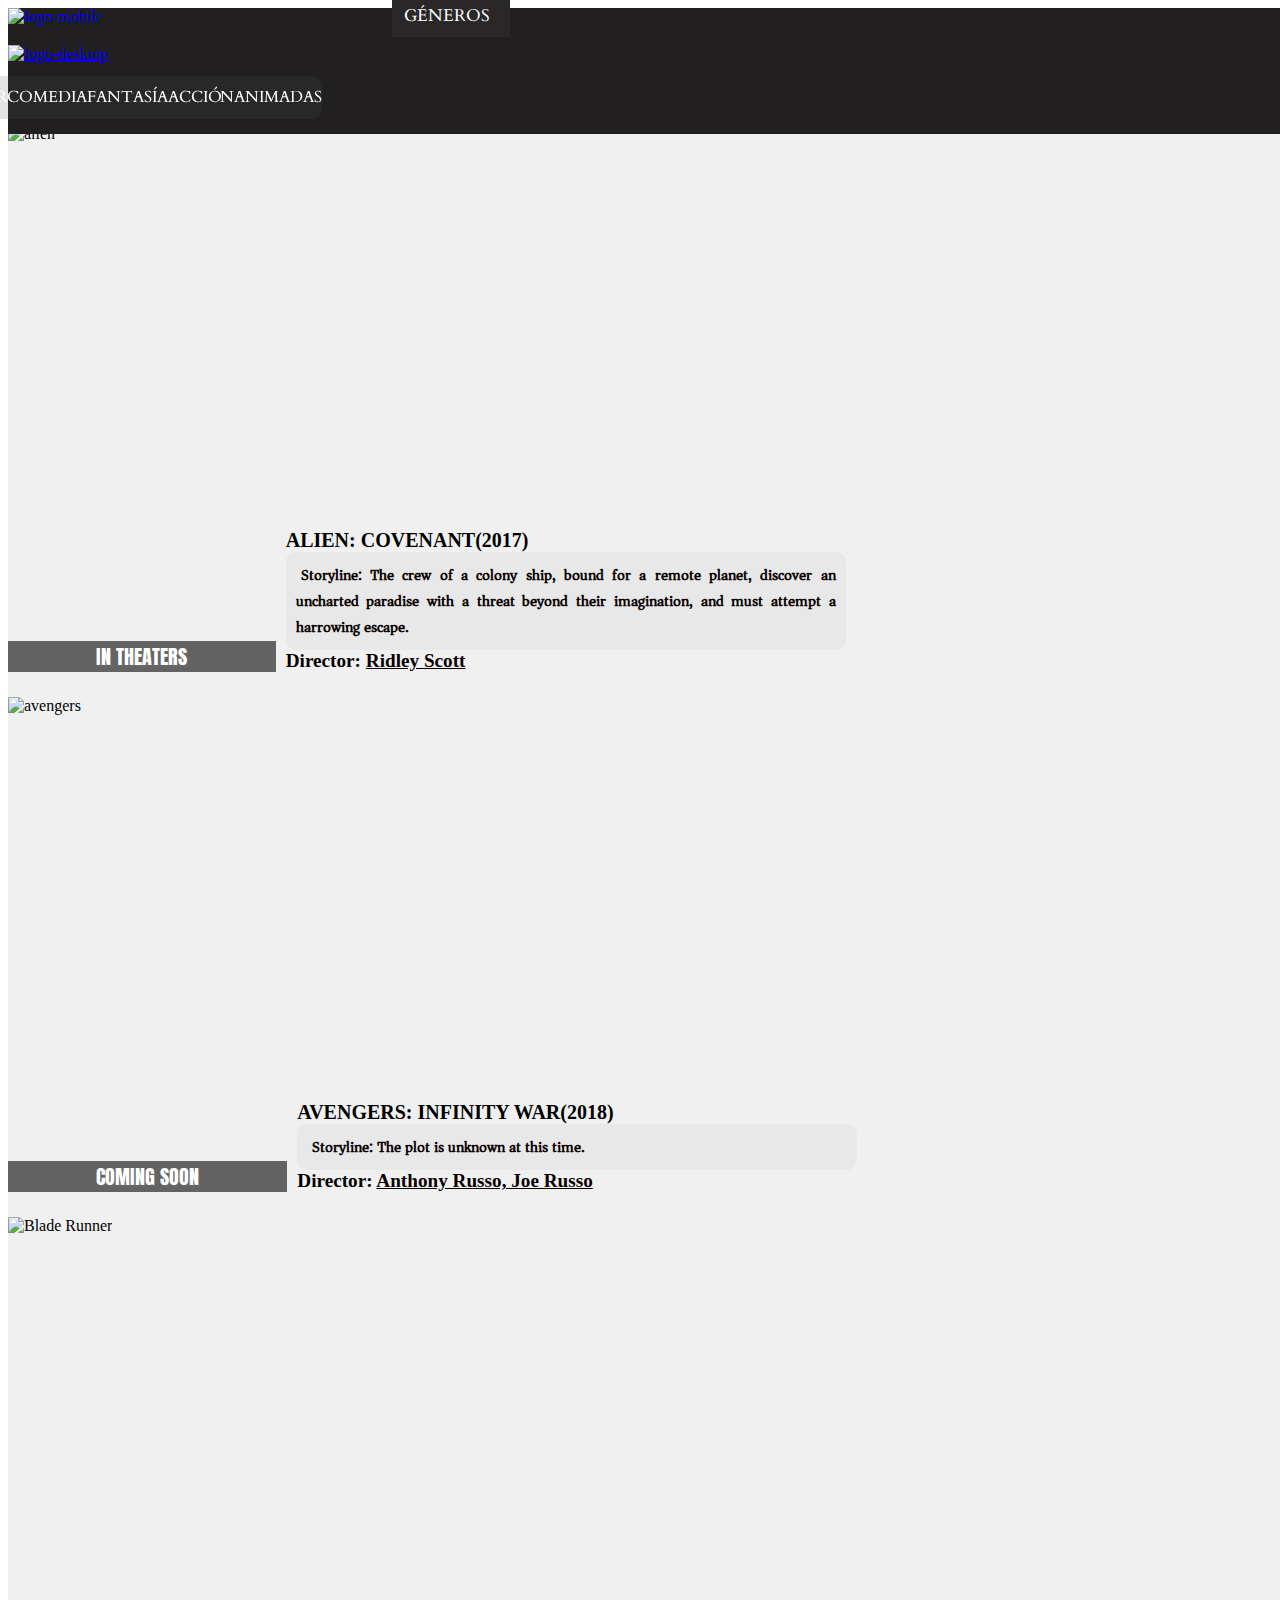
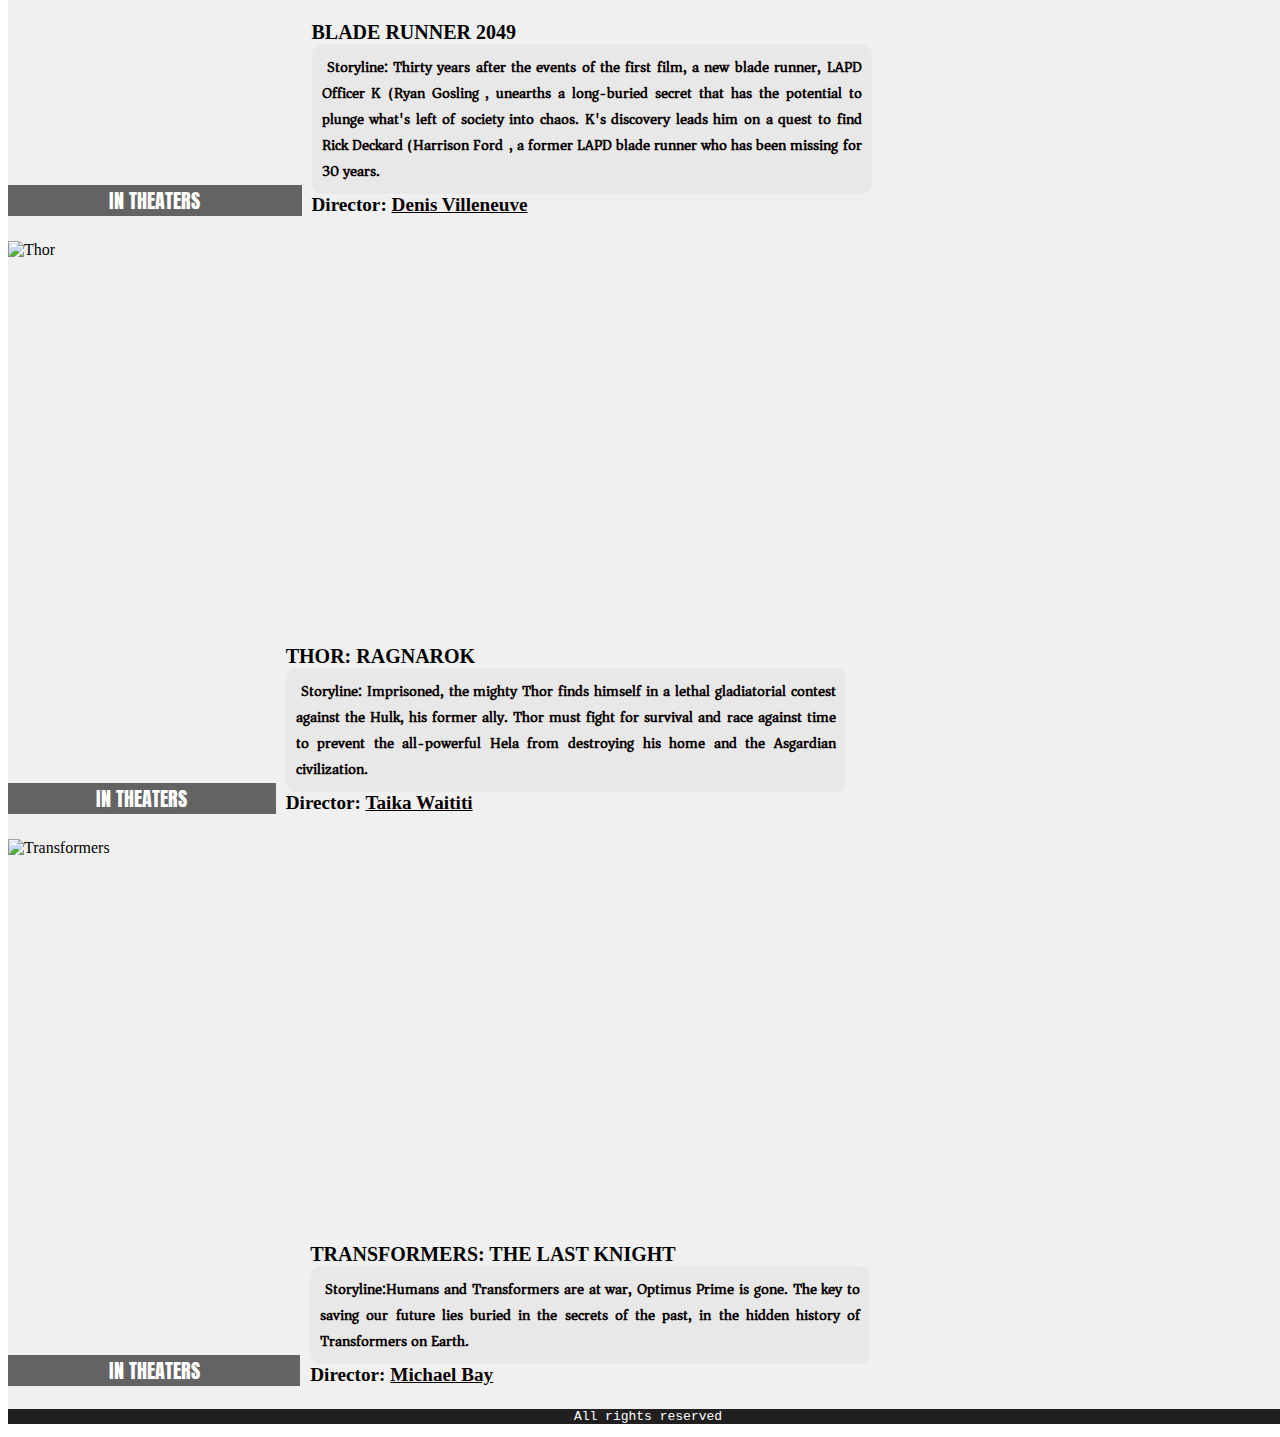
==== accion.html @ 855fe330 "Console error fixed" ====
<!DOCTYPE html>
<html lang="en">
<head>
	<meta charset="UTF-8">
	<title>Premiere finder</title>
	<link rel="shortcut icon" href="images/tele.png">
	<meta name="viewport" content="width=device-width, user-scalable=no, initial-scale=1.0, maximum-scale=1.0, minimum-scale=1.0">
	<link rel="stylesheet" href="styles/main.css">
	<link rel="stylesheet" href="styles/bootstrap.css">
	
	<link href="https://fonts.googleapis.com/css?family=Lato" rel="stylesheet">
	<link href="https://fonts.googleapis.com/css?family=Anton" rel="stylesheet">
	<link href="https://fonts.googleapis.com/css?family=Faster+One|IM+Fell+DW+Pica+SC" rel="stylesheet">
	<link href="https://fonts.googleapis.com/css?family=Asar" rel="stylesheet">
	<link href="https://fonts.googleapis.com/css?family=Montserrat+Subrayada" rel="stylesheet">
	<link href="https://fonts.googleapis.com/css?family=Cardo" rel="stylesheet">
</head>
		<body>
		
			<div class="mobile-header">
				<header class="main-header col-xs-12">
					
						<div class="hidden-lg">
							<a href="index.html"><img class="logo-mobile" src="images/logo-mobile2.jpg"  alt="logo-mobile"></a>
						</div>
						<div class="container-fluid header-desktop">
							<div class="hidden-xs hidden-sm hidden-md">
								<div class="col-md-3 col-lg-3">
									<a href="index.html"><img class="logo-desktop" src="images/logo-mobile2.jpg"  alt="logo-desktop"></a>
								</div>
								<nav>
									<div class="hidden-xs menu">
										<div class="desktop-nav">
												<ul>
													<li class="terror" >
														<a href="terror.html">Terror</a>
													</li>
													<li>
														<a href="comedia.html">Comedia</a>
													</li>
													<li>
														<a href="fantasia.html">Fantasía</a>
													</li>
													<li>
														<a href="accion.html">Acción</a>
													</li>
													<li class="animadas">
														<a  href="animadas.html">Animadas</a>
													</li>	
												</ul>
											</div>
										</div>
									</nav>	
								</div>
								
						</div>
					</header>
					<div class="visible-xs">
								<div class="row">
									<div class="col-xs-12 menu-mobile-desplegable">
										<ul class="nav">
											<li><a href="#">Géneros</a>
												<ul>
													<li><a href="terror.html">Terror</a></li>
													<li><a href="comedia.html">Comedia</a></li>
													<li><a href="fantasia.html">Fantasía</a></li>
													<li><a href="accion.html">Acción</a></li>
													<li><a href="animadas.html">Animadas</a></li>
												</ul>	
										
									</div>
								</div>
							</div>
	

				</div>
						<!-- <div class="search">
								<form action="" method="">
										<label for="cupon">Buscar estrenos:</label>
										<input class=""  type="text" name="estrenos" placeholder="Buscar estrenos"><input class="" type="button" value="asd"> 
								</form>
						</div> -->
				
			
			
	





				

							
					
					<div class="wrapper">
									<div class="product-category-wrapper">
											<div class="container">
												<div class="row">
													<div class="product item col-xs-12">
						<div class="row equal">
							<div class="col-xs-5 col-sm-12 picture">
								<div class="picture-wrapper col-lg-6">
									<img class="img-responsive" src="images/accion/alien.jpg" alt="alien">
											<div class="price">
												<span class="now">In theaters</span>
											</div>
								</div>
							</div>
								<div class="col-xs-7 col-sm-12 description">
									<div class="desc-wrapper">
										<div class="hidden-xs">
											<iframe class="" width="560" height="400" src="https://www.youtube.com/embed/svnAD0TApb8" frameborder="0" allowfullscreen></iframe>
										</div>
										<h2>
											<a href="#" class="name">Alien: Covenant(2017)</a>
											<div class="buzz">
												<p> Storyline:
												The crew of a colony ship, bound for a remote planet, discover an uncharted paradise with a threat beyond their imagination, and must attempt a harrowing escape.</p>
											</div>
										</h2>
										
										<div class="info">
												<h2 class=""> Director: <a href="https://es.wikipedia.org/wiki/Ridley_Scott" target="_blank" class="director">Ridley Scott</a></h2>
										</div>
									</div>
								</div>
						</div> <!-- aca termina la primer pelicula -->
									
													</div>
												</div>
											</div>
						</div>
						
						<div id="" class="product-category-wrapper">
											<div class="container">
												<div class="row">
													<div class="product item col-xs-12">
						<div class="row equal">
							<div class="col-xs-5 col-sm-12 picture">
								<div class="picture-wrapper">
									<img class="product1" src="images/accion/avengers.jpg" alt="avengers">
											<div class="price">
												<span class="now">Coming Soon</span>
												
											</div>
								</div>
							</div>
								<div class="col-xs-7 col-sm-12 description">
									<div class="desc-wrapper">
									<div class="hidden-xs">
										<iframe width="560" height="400" src="https://www.youtube.com/embed/3PyrgGTFp0E" frameborder="0" allowfullscreen></iframe>
									</div>
										<h2>
											<a href="#" class="name">Avengers: Infinity War(2018)</a>
											<div class="buzz">
												<p> Storyline: The plot is unknown at this time.</p>
											</div>
										</h2>
										<div class="info">
												
													<h2 class=""> Director: <a href="https://en.wikipedia.org/wiki/Anthony_Russo" target="_blank" class="director"> Anthony Russo, Joe Russo</a></h2>
											</div>
										</div>
									</div>
								</div>
						</div>
									
													</div>
												</div>
											</div>
						
						
						<div class="product-category-wrapper">
											<div class="container">
												<div class="row">
													<div class="product item col-xs-12">
						<div class="row equal">
							<div class="col-xs-5 col-sm-12 picture">
								<div class="picture-wrapper">
									<img class="product1" src="images/accion/blade.jpg" alt="Blade Runner">
											<div class="price">
												<span class="now">in theaters</span>
																
											</div>
								</div>
							</div>
								<div class="col-xs-7 col-sm-12 description">
									<div class="desc-wrapper">
									<div class="hidden-xs">
										<iframe width="560" height="400" src="https://www.youtube.com/embed/gCcx85zbxz4" frameborder="0" allowfullscreen></iframe>
									</div>
										<h2>
											<a href="#" class="name">Blade Runner 2049</a>
											<div class="buzz">
												<p> Storyline: Thirty years after the events of the first film, a new blade runner, LAPD Officer K (Ryan Gosling), unearths a long-buried secret that has the potential to plunge what's left of society into chaos. K's discovery leads him on a quest to find Rick Deckard (Harrison Ford), a former LAPD blade runner who has been missing for 30 years.</p>
											</div>
										</h2>
										<div class="info">
												
													<h2 class=""> Director: <a href="https://es.wikipedia.org/wiki/Denis_Villeneuve" target="_blank" class="director">Denis Villeneuve</a></h2>
											</div>
										</div>
								</div>
						</div>
									
													</div>
												</div>
											</div>
						</div>
											
						<div class="product-category-wrapper">
											<div class="container">
												<div class="row">
													<div class="product item col-xs-12">
						<div class="row equal">
							<div class="col-xs-5 col-sm-12 picture">
								<div class="picture-wrapper">
									<img class="product1" src="images/accion/thor.jpg" alt="Thor">
											<div class="price">
												<span class="now">in theaters</span>
												
											</div>
								</div>
							</div>
								<div class="col-xs-7 col-sm-12 description">
									<div class="desc-wrapper">
									<div class="hidden-xs">
										<iframe width="560" height="400" src="https://www.youtube.com/embed/v7MGUNV8MxU" frameborder="0" allowfullscreen></iframe>
									</div>
										<h2>
											<a href="#" class="name">Thor: Ragnarok</a>
											<div class="buzz">
												<p>Storyline: Imprisoned, the mighty Thor finds himself in a lethal gladiatorial contest against the Hulk, his former ally. Thor must fight for survival and race against time to prevent the all-powerful Hela from destroying his home and the Asgardian civilization.</p>
											</div>
										</h2>
										<div class="info">
												
													<h2 class=""> Director: <a href="https://es.wikipedia.org/wiki/Taika_Waititi" target="_blank" class="director">Taika Waititi</a></h2>
											</div>
										</div>
									</div>
								</div>
						</div>
									
													</div>
												</div>
											</div>
						
											
						<div class="product-category-wrapper">
											<div class="container">
												<div class="row">
													<div class="product item col-xs-12">
						<div class="row equal">
							<div class="col-xs-5 col-sm-12 picture">
								<div class="picture-wrapper">
									<img class="img-responsive" src="images/accion/transformers.jpg" alt="Transformers">
											<div class="price">
												<span class="now">in theaters</span>
												
											</div>
								</div>
							</div>
								<div class="col-xs-7 col-sm-12 description">
									<div class="desc-wrapper">
									<div class="hidden-xs">
										<iframe width="560" height="400" src="https://www.youtube.com/embed/6Vtf0MszgP8" frameborder="0" allowfullscreen></iframe>
									</div>
										<h2>
											<a href="#" class="name">Transformers: The last knight</a>
											<div class="buzz">
												<p>Storyline:Humans and Transformers are at war, Optimus Prime is gone. The key to saving our future lies buried in the secrets of the past, in the hidden history of Transformers on Earth.</p>
											</div>
										</h2>
										<div class="info">
												
													<h2 class=""> Director: <a href="https://es.wikipedia.org/wiki/Michael_Bay" target="_blank" class="director">Michael Bay</a></h2>
											</div>
										</div>
								</div>
						</div>
									
													</div>
												</div>
											</div>
						</div>
											
						
					<footer class="col-sm-12 col-xs-12 col-md-12 col-lg-12">
							
								<div class="container-fluid text-center">
									<p>All rights reserved</p>
								</div>
							
					</footer>			


			
			
		</body>
</html>
---- styles/main.css ----
body{
	width: 100%;
	position: relative;
}

.mobile-header{
	background-color: #FFFFFF;
	  position: fixed;
    width: 100%;
    z-index: 10;
    height: 20%;
}


.search input[type="text"]{
	border-radius: 5px 0px 0px 5px;
	border: 1px solid #DDDDDD;
	padding: 5px;
	width: 86%;
	
}

.search label{
	display: none;
}

.search input[type="button"]{
	width: 35px;
	height: 32px;
	text-indent: 99999999px;
	overflow: hidden;
	background: #0D7EB8;
	background-position: center -58px;
	background-image: url([data-uri]);	background-repeat: no-repeat;
	border:0px;
	border-radius: 0px 5px 5px 0px;
}


header{
	padding-left: 33px;
	background: #211f20;
	padding-bottom: 12px;

}

footer h3{
	margin: 0;

}

footer{
	width: 100%;
	background-color: #211f20;
	text-align: center;
	color: #fff;
	font-family: monospace;

}
.wrapper{
	padding-top:34%;
}
.product-category-wrapper{
	display: block;
	
}
.logo-mobile{
	width: 50%;
}



.picture .picture-wrapper{
	position: relative;
	width: 100%;
	height: 100%;
	padding: 0;
}
.price{
	position: absolute;
	width: 100%;
	bottom: 0;
	text-align:center;
	background: rgba(33, 33, 33, 0.68);
	color: #fff;
	font-size: 20px;
	font-family: 'Anton', sans-serif;
	text-transform: uppercase;
	text-shadow: 2px 2px #676767;
	}


.equal .picture{
	width: 50%;
	padding: 0px;
}
.picture-wrapper img{
	width: 100%;
	height: 100%;
}

.equal{
	display: flex;
	flex-direction: row;
	margin: 0px;
	padding: 0px;
	margin-top: 15px;
	padding-top: 0px;
}

.description{
	color: black;
	width: 50%;
	font-size: 0.8em;
	background: #fff;	
	
}

.equal .description{
	padding-left: 10px;
}


.buzz{
	height: 150px;
	overflow: scroll;
}
a.name{
	text-decoration: none;
	font-family: 'IM Fell DW Pica SC', serif;
	border: 0px;
	font-size: 20px;
	text-transform: uppercase;
	color: black;
}

.buzz p {
	font-size: 15px;
	color: #665E5E;
	margin: 0px;
	font-family: 'Lato', sans-serif;
	background: rgba(210, 210, 210, 0.28);
	
}

h2{
	border: 0px;
	margin: auto;
}





h3{
	text-align: center;
	background-color: 
}


ul{
	position: relative;
    width: 100%;
    right: 0px;
    top: -14px;
    padding: 0;
    margin: 0;
}


			.nav li{
				list-style: none;
			}
			
			.nav li a {
				background-color:#292728;
				color:#fff;
				text-decoration:none;
				padding:10px 12px;
				display:block;
				
			    font-size: 17px;
			    box-sizing: border-box;
			    font-family: 'Cardo', serif;
			    text-transform: uppercase;
			    text-align: center;
			    padding-right: 20px;
			}
			
			.nav li a:hover{
				background-color:#434343;
			}
			
			.nav li ul {
				display:none;
				position:absolute;
				min-width:140px;
			}
			
			.nav li:hover > ul {
				display:block;
				top: initial;

			}
			
			.nav li ul li a {
				position:relative;
				text-align: center;
				border-bottom: 1px solid #949494; 
				background-color: rgba(33, 31, 32, 0.93);
			}
			
			

@media screen and (min-width: 1200px) {
	
	.main-header{
		padding: 0;
		height: 40%;
	}
	


	.mobile-header{
	background-color: #211f20;
	   position: fixed;
	   display: flex;
	   height: 14%;
}

	.product-category-wrapper{
	padding-bottom: 10px;	
}

	.logo-desktop{
		width: 40%;
		margin:0px!important;
		padding-top: 5%;

	}
	
	.search input[type="text"]{
	border-radius: 5px 0px 0px 5px;
	border: 1px solid #DDDDDD;
	padding: 5px;
	width: 30%;
	left:15px;
	
}

	.search input[type="button"]{
		background-color: rgba(116, 140, 127, 0.83);
		color: #090202;
	}

	.buzz{
		overflow:visible;
		width: 560px;
		height: 30%;
	}

	.equal .description{
		display: flex;
		background-color: #f0f0f0;
		width:55%;
		
	}

	.desc-wrapper h2{
		margin: 0;
	}
	.wrapper{
		padding-top: 8%;
		margin-left: 0px;
		background-color: #f0f0f0;
	}
	.search{
		position: relative;
		top: -30px;
		left: 100px;
		width: 85%;
		margin: auto;
	}

	.buzz p {
	font-size: 15px;
	color: #090202;
	margin: 0px;
	font-family: 'Asar', serif;
	background: #e8e8e8;
	border-radius:10px;
	text-align: justify;
	text-indent: 5px;
	padding: 10px;
	
	
}

h2 .director{
	color: #090101;
	bottom: 0px;
}

.menu{
	background-color: #211f20;
}

ul{
	display: flex;
	width: 100%;


}

.row{
	width: 100%;
	display: flex;
}

.menu ul li{
    position: relative;
    font-family: 'Cardo', serif;
    font-size: 16px;
    text-align: center;
    flex-grow: 1;
    background-color: rgba(84, 84, 84, 0.16);
    list-style: none;
    text-transform: uppercase;
}

.desktop-nav{
	display: flex;
	top: 15px;
	right: 70px ;
    position: relative;
    padding-top: 3%;

    

}



.menu ul li:hover{
    text-decoration: none;
    line-height: 39px;
    background: #D2D2D2;
    
}


.menu ul li a {
    height: 43px;
    line-height: 43px;
    color: #fff;
    display: block;
    text-decoration: none;
    
	
}

.desktop-nav ul{
	display: flex;
	width: 80%;
	padding: 0;
	margin: 0;

}

.menu ul li a:hover {
  color: #000000;
 
}


a.active{
	background-color: #A3A3A3;
	
	color: #000000;
}

.menu ul li.terror{
 border-top-left-radius: 10px;
 border-bottom-left-radius: 10px;
}

.menu ul li.animadas{

 border-top-right-radius: 10px;
 border-bottom-right-radius: 10px;
}

}

@media screen and (min-width: 1400px)

{
	.mobile-header{
		height: 13%;
	}

	.wrapper{
		padding-top: 100px;
	}

	.desktop-nav{
		padding-top: 2%;
	}
}

@media screen and (min-width: 1600px){
	
	.logo-desktop{
			position:relative;
			top: -5px; 
	}	

	.mobile-header{
		height: 15%;
	}

	.wrapper{
		padding-top: 7%;
	}

	.desktop-nav{
		padding-top: 2.5%;
	}
	
}

@media screen and (min-width: 1940px){
			.mobile-header{
				height: 17%;
			}
}


@media screen and (min-width: 2200px){
	.mobile-header{
		height: 20%;
	}
}
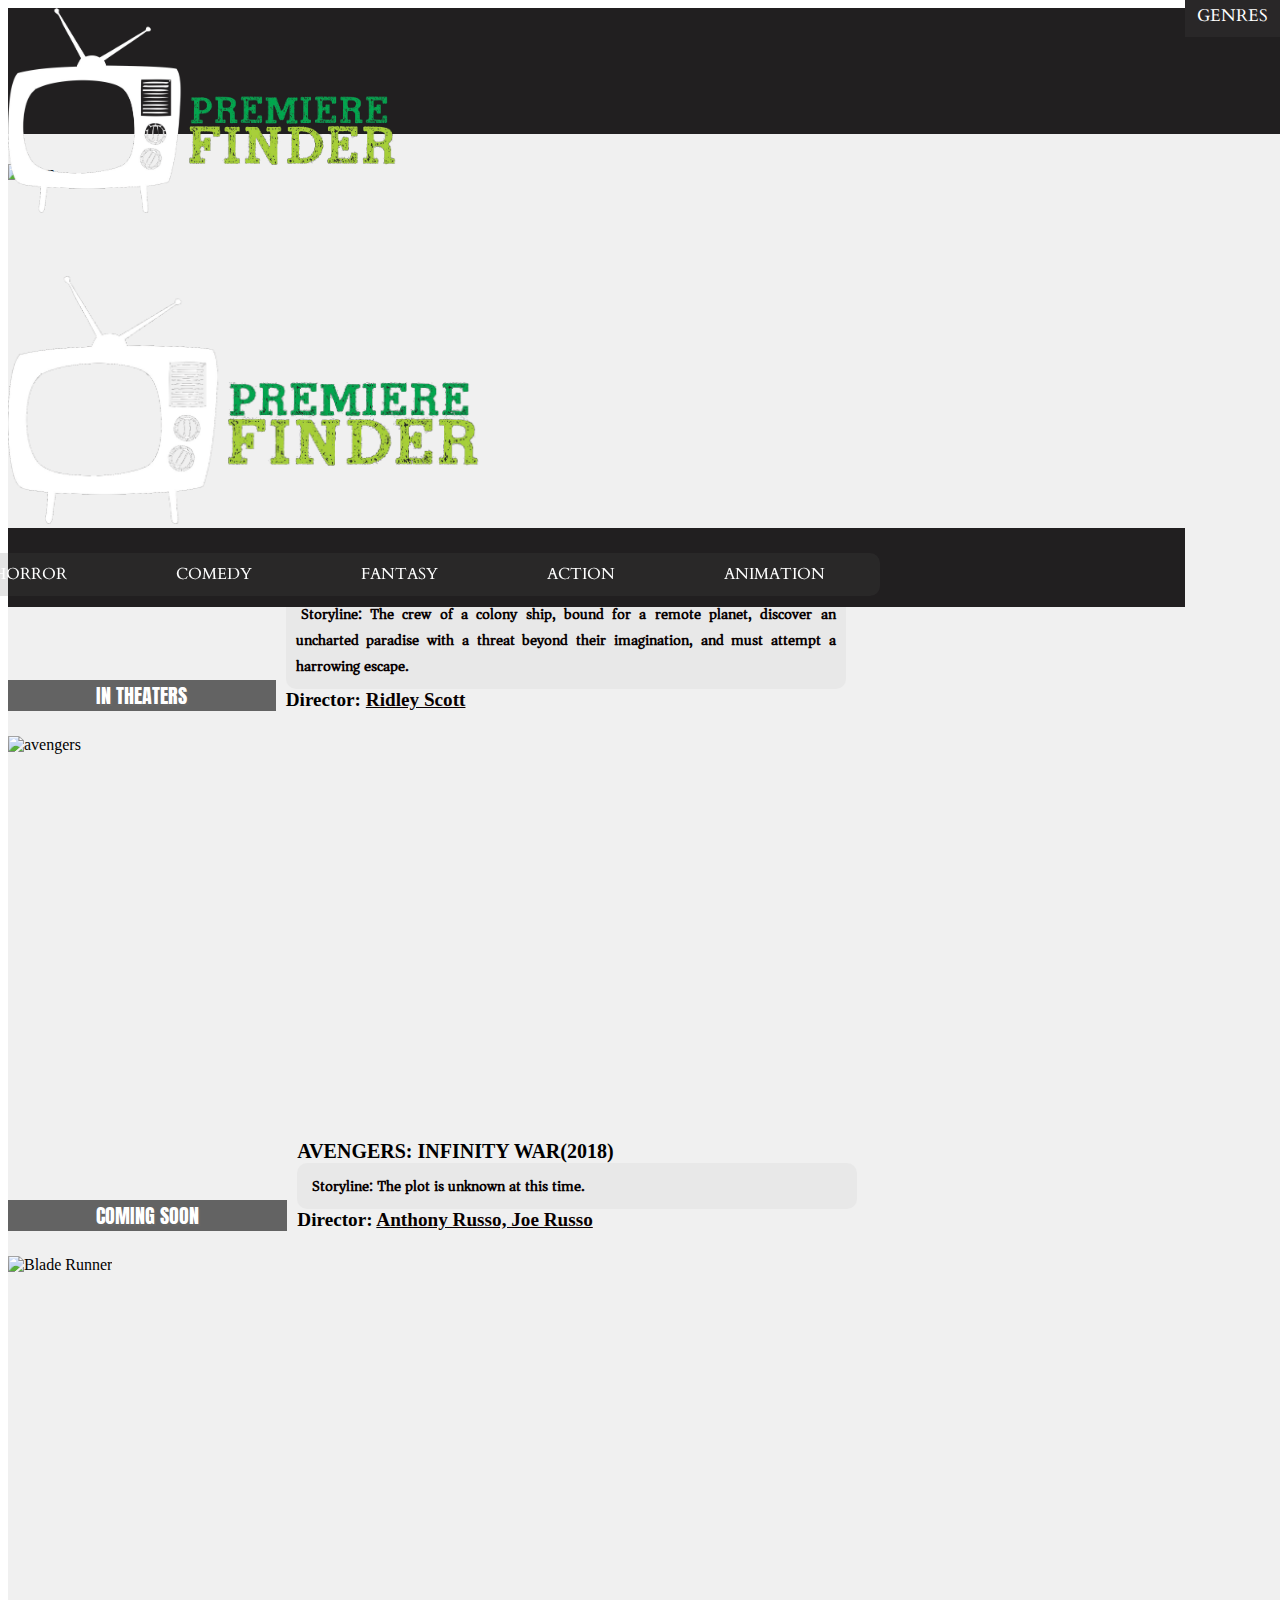
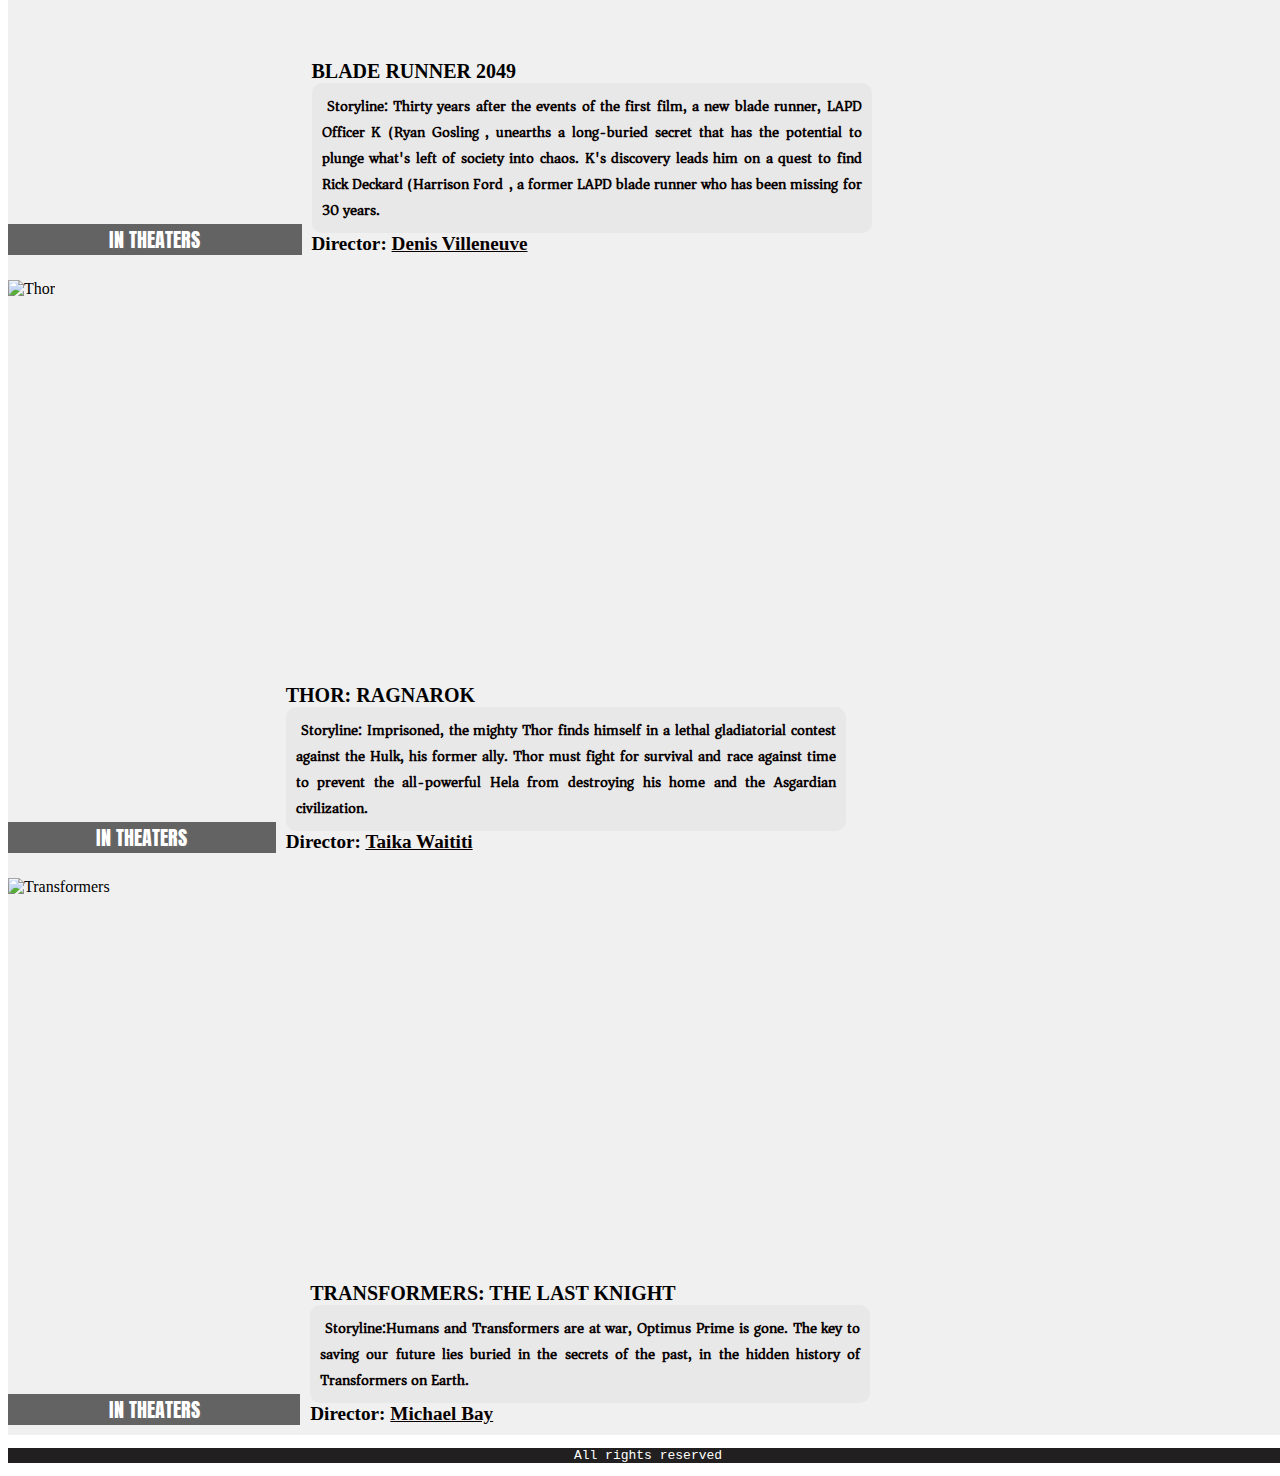
==== commit 3a8ee5ac: "fix logo, fix favicon" ====
--- a/accion.html
+++ b/accion.html
@@ -3,11 +3,10 @@
 <head>
 	<meta charset="UTF-8">
 	<title>Premiere finder</title>
-	<link rel="shortcut icon" href="images/tele.png">
+	<link rel="shortcut icon" href="images/tele2.png">
 	<meta name="viewport" content="width=device-width, user-scalable=no, initial-scale=1.0, maximum-scale=1.0, minimum-scale=1.0">
 	<link rel="stylesheet" href="styles/main.css">
 	<link rel="stylesheet" href="styles/bootstrap.css">
-	
 	<link href="https://fonts.googleapis.com/css?family=Lato" rel="stylesheet">
 	<link href="https://fonts.googleapis.com/css?family=Anton" rel="stylesheet">
 	<link href="https://fonts.googleapis.com/css?family=Faster+One|IM+Fell+DW+Pica+SC" rel="stylesheet">
@@ -15,65 +14,61 @@
 	<link href="https://fonts.googleapis.com/css?family=Montserrat+Subrayada" rel="stylesheet">
 	<link href="https://fonts.googleapis.com/css?family=Cardo" rel="stylesheet">
 </head>
-		<body>
-		
-			<div class="mobile-header">
-				<header class="main-header col-xs-12">
-					
-						<div class="hidden-lg">
-							<a href="index.html"><img class="logo-mobile" src="images/logo-mobile2.jpg"  alt="logo-mobile"></a>
-						</div>
-						<div class="container-fluid header-desktop">
-							<div class="hidden-xs hidden-sm hidden-md">
-								<div class="col-md-3 col-lg-3">
-									<a href="index.html"><img class="logo-desktop" src="images/logo-mobile2.jpg"  alt="logo-desktop"></a>
-								</div>
-								<nav>
-									<div class="hidden-xs menu">
-										<div class="desktop-nav">
-												<ul>
-													<li class="terror" >
-														<a href="terror.html">Terror</a>
-													</li>
-													<li>
-														<a href="comedia.html">Comedia</a>
-													</li>
-													<li>
-														<a href="fantasia.html">Fantasía</a>
-													</li>
-													<li>
-														<a href="accion.html">Acción</a>
-													</li>
-													<li class="animadas">
-														<a  href="animadas.html">Animadas</a>
-													</li>	
-												</ul>
-											</div>
-										</div>
-									</nav>	
-								</div>
-								
-						</div>
-					</header>
-					<div class="visible-xs">
-								<div class="row">
-									<div class="col-xs-12 menu-mobile-desplegable">
-										<ul class="nav">
-											<li><a href="#">Géneros</a>
-												<ul>
-													<li><a href="terror.html">Terror</a></li>
-													<li><a href="comedia.html">Comedia</a></li>
-													<li><a href="fantasia.html">Fantasía</a></li>
-													<li><a href="accion.html">Acción</a></li>
-													<li><a href="animadas.html">Animadas</a></li>
-												</ul>	
-										
-									</div>
-								</div>
-							</div>
-	
-
-				</div>
+	<body>
+		<div class="mobile-header">
+			<header class="main-header col-xs-12">
+				<div class="hidden-lg">
+					<a href="index.html"><img class="logo-mobile" src="images/logo-mobile3.png"  alt="logo-mobile"></a>
+				</div>
+					<div class="container-fluid header-desktop">
+						<div class="hidden-xs hidden-sm hidden-md">
+							<div class="col-md-3 col-lg-3">
+								<a href="index.html"><img class="logo-desktop" src="images/logo-mobile3.png"  alt="logo-desktop"></a>
+							</div>
+							<nav>
+								<div class="hidden-xs menu">
+									<div class="desktop-nav">
+										<ul>
+											<li class="terror" >
+												<a href="terror.html">Horror</a>
+											</li>
+											<li>
+												<a href="comedia.html">Comedy</a>
+											</li>
+											<li>
+												<a href="fantasia.html">Fantasy</a>
+											</li>
+											<li>
+												<a href="accion.html">Action</a>
+											</li>
+											<li class="animadas">
+												<a  href="animadas.html">Animation</a>
+											</li>	
+										</ul>
+									</div>
+								</div>
+							</nav>	
+						</div>		
+					</div>
+			</header>
+			<div class="visible-xs visible-sm visible-md">
+				<div class="row">
+					<div class="col-xs-12 menu-mobile-desplegable">
+						<ul class="nav">
+							<li><a href="#">Genres</a>
+								<ul>
+									<li><a href="terror.html">Horror</a></li>
+									<li><a href="comedia.html">Comedy</a></li>
+									<li><a href="fantasia.html">Fantasy</a></li>
+									<li><a href="accion.html">Action</a></li>
+									<li><a href="animadas.html">Animation</a></li>
+								</ul>
+							</li>
+						</ul>
+					</div>
+				</div>
+			</div>
+		</div>
 						<!-- <div class="search">
 								<form action="" method="">
 										<label for="cupon">Buscar estrenos:</label>
@@ -81,222 +76,189 @@
 								</form>
 						</div> -->
 				
-			
-			
-	
-
-
-
-
-
-				
-
-							
-					
-					<div class="wrapper">
-									<div class="product-category-wrapper">
-											<div class="container">
-												<div class="row">
-													<div class="product item col-xs-12">
-						<div class="row equal">
-							<div class="col-xs-5 col-sm-12 picture">
-								<div class="picture-wrapper col-lg-6">
-									<img class="img-responsive" src="images/accion/alien.jpg" alt="alien">
-											<div class="price">
-												<span class="now">In theaters</span>
-											</div>
-								</div>
-							</div>
-								<div class="col-xs-7 col-sm-12 description">
-									<div class="desc-wrapper">
-										<div class="hidden-xs">
-											<iframe class="" width="560" height="400" src="https://www.youtube.com/embed/svnAD0TApb8" frameborder="0" allowfullscreen></iframe>
-										</div>
-										<h2>
-											<a href="#" class="name">Alien: Covenant(2017)</a>
-											<div class="buzz">
-												<p> Storyline:
-												The crew of a colony ship, bound for a remote planet, discover an uncharted paradise with a threat beyond their imagination, and must attempt a harrowing escape.</p>
-											</div>
-										</h2>
-										
-										<div class="info">
-												<h2 class=""> Director: <a href="https://es.wikipedia.org/wiki/Ridley_Scott" target="_blank" class="director">Ridley Scott</a></h2>
-										</div>
-									</div>
-								</div>
-						</div> <!-- aca termina la primer pelicula -->
-									
-													</div>
-												</div>
-											</div>
-						</div>
+<div class="wrapper">
+	<div class="product-category-wrapper">
+		<div class="container">
+			<div class="row">
+				<div class="product item col-xs-12">
+					<div class="row equal">
+						<div class="col-xs-5 col-sm-12 picture">
+							<div class="picture-wrapper col-lg-6">
+								<img class="img-responsive" src="images/accion/alien.jpg" alt="alien">
+								<div class="price">
+									<span class="now">In theaters</span>
+								</div>
+							</div>
+						</div>
+						<div class="col-xs-7 col-sm-12 description">
+							<div class="desc-wrapper">
+								<div class="hidden-xs">
+									<iframe class="" width="560" height="400" src="https://www.youtube.com/embed/svnAD0TApb8" frameborder="0" allowfullscreen></iframe>
+								</div>
+								<h2>
+									<a href="#" class="name">Alien: Covenant(2017)</a>
+									<div class="buzz">
+										<p> Storyline:
+											The crew of a colony ship, bound for a remote planet, discover an uncharted paradise with a threat beyond their imagination, and must attempt a harrowing escape.
+										</p>
+									</div>
+								</h2>
+								<div class="info">
+									<h2 class=""> Director: <a href="https://es.wikipedia.org/wiki/Ridley_Scott" target="_blank" class="director">Ridley Scott</a></h2>
+								</div>
+							</div>
+						</div>
+					</div> 
+				</div>
+			</div>
+		</div>
+	</div>                                                <!-- end of first movie -->
 						
-						<div id="" class="product-category-wrapper">
-											<div class="container">
-												<div class="row">
-													<div class="product item col-xs-12">
-						<div class="row equal">
-							<div class="col-xs-5 col-sm-12 picture">
-								<div class="picture-wrapper">
-									<img class="product1" src="images/accion/avengers.jpg" alt="avengers">
-											<div class="price">
-												<span class="now">Coming Soon</span>
-												
-											</div>
-								</div>
-							</div>
-								<div class="col-xs-7 col-sm-12 description">
-									<div class="desc-wrapper">
-									<div class="hidden-xs">
-										<iframe width="560" height="400" src="https://www.youtube.com/embed/3PyrgGTFp0E" frameborder="0" allowfullscreen></iframe>
-									</div>
-										<h2>
-											<a href="#" class="name">Avengers: Infinity War(2018)</a>
-											<div class="buzz">
-												<p> Storyline: The plot is unknown at this time.</p>
-											</div>
-										</h2>
-										<div class="info">
-												
-													<h2 class=""> Director: <a href="https://en.wikipedia.org/wiki/Anthony_Russo" target="_blank" class="director"> Anthony Russo, Joe Russo</a></h2>
-											</div>
-										</div>
-									</div>
-								</div>
-						</div>
-									
-													</div>
-												</div>
-											</div>
+	<div id="" class="product-category-wrapper">
+		<div class="container">
+			<div class="row">
+				<div class="product item col-xs-12">
+					<div class="row equal">
+						<div class="col-xs-5 col-sm-12 picture">
+							<div class="picture-wrapper">
+								<img class="product1" src="images/accion/avengers.jpg" alt="avengers">
+								<div class="price">
+									<span class="now">Coming Soon</span>
+								</div>
+							</div>
+						</div>
+						<div class="col-xs-7 col-sm-12 description">
+							<div class="desc-wrapper">
+								<div class="hidden-xs">
+									<iframe width="560" height="400" src="https://www.youtube.com/embed/3PyrgGTFp0E" frameborder="0" allowfullscreen></iframe>
+								</div>
+								<h2>
+									<a href="#" class="name">Avengers: Infinity War(2018)</a>
+									<div class="buzz">
+										<p> Storyline: The plot is unknown at this time.</p>
+									</div>
+								</h2>
+								<div class="info">
+									<h2 class=""> Director: <a href="https://en.wikipedia.org/wiki/Anthony_Russo" target="_blank" class="director"> Anthony Russo, Joe Russo</a></h2>
+								</div>
+							</div>
+						</div>
+					</div>
+				</div>
+			</div>
+		</div>
+	</div>                             <!-- end of second movie -->
 						
-						
-						<div class="product-category-wrapper">
-											<div class="container">
-												<div class="row">
-													<div class="product item col-xs-12">
-						<div class="row equal">
-							<div class="col-xs-5 col-sm-12 picture">
-								<div class="picture-wrapper">
-									<img class="product1" src="images/accion/blade.jpg" alt="Blade Runner">
-											<div class="price">
-												<span class="now">in theaters</span>
-																
-											</div>
-								</div>
-							</div>
-								<div class="col-xs-7 col-sm-12 description">
-									<div class="desc-wrapper">
-									<div class="hidden-xs">
-										<iframe width="560" height="400" src="https://www.youtube.com/embed/gCcx85zbxz4" frameborder="0" allowfullscreen></iframe>
-									</div>
-										<h2>
-											<a href="#" class="name">Blade Runner 2049</a>
-											<div class="buzz">
-												<p> Storyline: Thirty years after the events of the first film, a new blade runner, LAPD Officer K (Ryan Gosling), unearths a long-buried secret that has the potential to plunge what's left of society into chaos. K's discovery leads him on a quest to find Rick Deckard (Harrison Ford), a former LAPD blade runner who has been missing for 30 years.</p>
-											</div>
-										</h2>
-										<div class="info">
-												
-													<h2 class=""> Director: <a href="https://es.wikipedia.org/wiki/Denis_Villeneuve" target="_blank" class="director">Denis Villeneuve</a></h2>
-											</div>
-										</div>
-								</div>
-						</div>
-									
-													</div>
-												</div>
-											</div>
-						</div>
+	<div class="product-category-wrapper">
+		<div class="container">
+			<div class="row">
+				<div class="product item col-xs-12">
+					<div class="row equal">
+						<div class="col-xs-5 col-sm-12 picture">
+							<div class="picture-wrapper">
+								<img class="product1" src="images/accion/blade.jpg" alt="Blade Runner">
+								<div class="price">
+									<span class="now">in theaters</span>				
+								</div>
+							</div>
+						</div>
+						<div class="col-xs-7 col-sm-12 description">
+							<div class="desc-wrapper">
+								<div class="hidden-xs">
+									<iframe width="560" height="400" src="https://www.youtube.com/embed/gCcx85zbxz4" frameborder="0" allowfullscreen></iframe>
+								</div>
+								<h2>
+									<a href="#" class="name">Blade Runner 2049</a>
+									<div class="buzz">
+										<p> Storyline: Thirty years after the events of the first film, a new blade runner, LAPD Officer K (Ryan Gosling), unearths a long-buried secret that has the potential to plunge what's left of society into chaos. K's discovery leads him on a quest to find Rick Deckard (Harrison Ford), a former LAPD blade runner who has been missing for 30 years.</p>
+									</div>
+								</h2>
+								<div class="info">
+									<h2 class=""> Director: <a href="https://es.wikipedia.org/wiki/Denis_Villeneuve" target="_blank" class="director">Denis Villeneuve</a></h2>
+								</div>
+							</div>
+						</div>
+					</div>
+				</div>
+			</div>
+		</div>
+	</div>                                <!-- end of third movie -->
 											
-						<div class="product-category-wrapper">
-											<div class="container">
-												<div class="row">
-													<div class="product item col-xs-12">
-						<div class="row equal">
-							<div class="col-xs-5 col-sm-12 picture">
-								<div class="picture-wrapper">
-									<img class="product1" src="images/accion/thor.jpg" alt="Thor">
-											<div class="price">
-												<span class="now">in theaters</span>
-												
-											</div>
-								</div>
-							</div>
-								<div class="col-xs-7 col-sm-12 description">
-									<div class="desc-wrapper">
-									<div class="hidden-xs">
-										<iframe width="560" height="400" src="https://www.youtube.com/embed/v7MGUNV8MxU" frameborder="0" allowfullscreen></iframe>
-									</div>
-										<h2>
-											<a href="#" class="name">Thor: Ragnarok</a>
-											<div class="buzz">
-												<p>Storyline: Imprisoned, the mighty Thor finds himself in a lethal gladiatorial contest against the Hulk, his former ally. Thor must fight for survival and race against time to prevent the all-powerful Hela from destroying his home and the Asgardian civilization.</p>
-											</div>
-										</h2>
-										<div class="info">
-												
-													<h2 class=""> Director: <a href="https://es.wikipedia.org/wiki/Taika_Waititi" target="_blank" class="director">Taika Waititi</a></h2>
-											</div>
-										</div>
-									</div>
-								</div>
-						</div>
-									
-													</div>
-												</div>
-											</div>
+	<div class="product-category-wrapper">
+		<div class="container">
+			<div class="row">
+				<div class="product item col-xs-12">
+					<div class="row equal">
+						<div class="col-xs-5 col-sm-12 picture">
+							<div class="picture-wrapper">
+								<img class="product1" src="images/accion/thor.jpg" alt="Thor">
+								<div class="price">
+									<span class="now">in theaters</span>
+								</div>
+							</div>
+						</div>
+						<div class="col-xs-7 col-sm-12 description">
+							<div class="desc-wrapper">
+								<div class="hidden-xs">
+									<iframe width="560" height="400" src="https://www.youtube.com/embed/v7MGUNV8MxU" frameborder="0" allowfullscreen></iframe>
+								</div>
+								<h2>
+									<a href="#" class="name">Thor: Ragnarok</a>
+									<div class="buzz">
+										<p>Storyline: Imprisoned, the mighty Thor finds himself in a lethal gladiatorial contest against the Hulk, his former ally. Thor must fight for survival and race against time to prevent the all-powerful Hela from destroying his home and the Asgardian civilization.</p>
+									</div>
+								</h2>
+								<div class="info">
+									<h2 class=""> Director: <a href="https://es.wikipedia.org/wiki/Taika_Waititi" target="_blank" class="director">Taika Waititi</a></h2>
+								</div>
+							</div>
+						</div>
+					</div>
+				</div>				
+			</div>
+		</div>
+	</div>                                        <!-- end of fourth movie -->
 						
 											
-						<div class="product-category-wrapper">
-											<div class="container">
-												<div class="row">
-													<div class="product item col-xs-12">
-						<div class="row equal">
-							<div class="col-xs-5 col-sm-12 picture">
-								<div class="picture-wrapper">
-									<img class="img-responsive" src="images/accion/transformers.jpg" alt="Transformers">
-											<div class="price">
-												<span class="now">in theaters</span>
-												
-											</div>
-								</div>
-							</div>
-								<div class="col-xs-7 col-sm-12 description">
-									<div class="desc-wrapper">
-									<div class="hidden-xs">
-										<iframe width="560" height="400" src="https://www.youtube.com/embed/6Vtf0MszgP8" frameborder="0" allowfullscreen></iframe>
-									</div>
-										<h2>
-											<a href="#" class="name">Transformers: The last knight</a>
-											<div class="buzz">
-												<p>Storyline:Humans and Transformers are at war, Optimus Prime is gone. The key to saving our future lies buried in the secrets of the past, in the hidden history of Transformers on Earth.</p>
-											</div>
-										</h2>
-										<div class="info">
-												
-													<h2 class=""> Director: <a href="https://es.wikipedia.org/wiki/Michael_Bay" target="_blank" class="director">Michael Bay</a></h2>
-											</div>
-										</div>
-								</div>
-						</div>
-									
-													</div>
-												</div>
-											</div>
-						</div>
-											
-						
-					<footer class="col-sm-12 col-xs-12 col-md-12 col-lg-12">
-							
-								<div class="container-fluid text-center">
-									<p>All rights reserved</p>
-								</div>
-							
-					</footer>			
-
-
-			
-			
-		</body>
+	<div class="product-category-wrapper">
+		<div class="container">
+			<div class="row">
+				<div class="product item col-xs-12">
+					<div class="row equal">
+						<div class="col-xs-5 col-sm-12 picture">
+							<div class="picture-wrapper">
+								<img class="img-responsive" src="images/accion/transformers.jpg" alt="Transformers">
+								<div class="price">
+									<span class="now">in theaters</span>
+								</div>
+							</div>
+						</div>
+						<div class="col-xs-7 col-sm-12 description">
+							<div class="desc-wrapper">
+								<div class="hidden-xs">
+									<iframe width="560" height="400" src="https://www.youtube.com/embed/6Vtf0MszgP8" frameborder="0" allowfullscreen></iframe>
+								</div>
+								<h2>
+									<a href="#" class="name">Transformers: The last knight</a>
+									<div class="buzz">
+										<p>Storyline:Humans and Transformers are at war, Optimus Prime is gone. The key to saving our future lies buried in the secrets of the past, in the hidden history of Transformers on Earth.</p>
+									</div>
+								</h2>
+								<div class="info">
+									<h2 class=""> Director: <a href="https://es.wikipedia.org/wiki/Michael_Bay" target="_blank" class="director">Michael Bay</a></h2>
+								</div>
+							</div>
+						</div>
+					</div>			
+				</div>
+			</div>
+		</div>
+	</div>	
+</div>			         <!-- end of fifth movie -->
+		<footer class="col-sm-12 col-xs-12 col-md-12 col-lg-12">
+			<div class="container-fluid text-center">
+				<p>All rights reserved</p>
+			</div>
+		</footer>			
+	</body>
 </html>
--- a/styles/main.css
+++ b/styles/main.css
@@ -8,7 +8,7 @@
 	  position: fixed;
     width: 100%;
     z-index: 10;
-    height: 20%;
+    height: 17%;
 }
 
 
@@ -58,7 +58,7 @@
 
 }
 .wrapper{
-	padding-top:34%;
+	padding-top:39%;
 }
 .product-category-wrapper{
 	display: block;
@@ -210,8 +210,136 @@
 				background-color: rgba(33, 31, 32, 0.93);
 			}
 			
-			
-
+			.description .desc-wrapper .yt{
+				width: 96%;
+			}
+			
+@media screen and (max-width: 768px) and (min-width: 500px){
+ .logo-mobile{
+ 	width: 33%;
+ }
+
+ .wrapper{
+ 	padding-top: 29%;
+ }
+}
+@media screen and (min-width: 768px){
+	.logo-mobile{
+		width: 33%;
+	}
+
+	.wrapper{
+		padding-top: 23%;
+	}
+}
+
+@media screen and (min-width: 992px){
+ 
+ .logo-desktop{
+		width: 84%;
+
+	}
+ .wrapper{
+ 	padding-top: 13%;
+ }
+
+.mobile-header{
+	height: 10%;
+}
+
+.menu{
+	background-color: #211f20;
+}
+
+ul{
+	display: none;
+	width: 100%;
+
+
+}
+
+.row{
+	width: 100%;
+	display: flex;
+}
+
+.menu ul li{
+    position: relative;
+    font-family: 'Cardo', serif;
+    font-size: 16px;
+    text-align: center;
+    flex-grow: 1;
+    background-color: rgba(84, 84, 84, 0.16);
+    list-style: none;
+    text-transform: uppercase;
+}
+
+.desktop-nav{
+	display: flex;
+	top: 25px;
+	right: -41px ;
+    position: relative;
+    padding-top: 3%;
+
+    
+
+}
+
+
+
+.menu ul li:hover{
+    text-decoration: none;
+    line-height: 39px;
+    background: #D2D2D2;
+    
+}
+
+
+.menu ul li a {
+    height: 43px;
+    line-height: 43px;
+    color: #fff;
+    display: block;
+    text-decoration: none;
+    
+	
+}
+
+.desktop-nav ul{
+	display: flex;
+	width: 80%;
+	padding: 0;
+	margin: 0;
+
+}
+
+.menu ul li a:hover {
+  color: #000000;
+ 
+}
+
+
+a.active{
+	background-color: #A3A3A3;
+	
+	color: #000000;
+}
+
+.menu ul li.terror{
+ border-top-left-radius: 10px;
+ border-bottom-left-radius: 10px;
+}
+
+.menu ul li.animadas{
+
+ border-top-right-radius: 10px;
+ border-bottom-right-radius: 10px;
+}
+
+
+
+
+}
 @media screen and (min-width: 1200px) {
 	
 	.main-header{
@@ -270,7 +398,7 @@
 		margin: 0;
 	}
 	.wrapper{
-		padding-top: 8%;
+		padding-top: 11%;
 		margin-left: 0px;
 		background-color: #f0f0f0;
 	}
@@ -330,7 +458,7 @@
 
 .desktop-nav{
 	display: flex;
-	top: 15px;
+	top: 3px;
 	right: 70px ;
     position: relative;
     padding-top: 3%;
@@ -396,15 +524,15 @@
 
 {
 	.mobile-header{
-		height: 13%;
+		height: 16%;
 	}
 
 	.wrapper{
-		padding-top: 100px;
+		padding-top: 11%;
 	}
 
 	.desktop-nav{
-		padding-top: 2%;
+		padding-top: 3%;
 	}
 }
 
@@ -416,28 +544,30 @@
 	}	
 
 	.mobile-header{
-		height: 15%;
+		height: 17%;
 	}
 
 	.wrapper{
-		padding-top: 7%;
+		padding-top: 10%;
 	}
 
 	.desktop-nav{
-		padding-top: 2.5%;
+		padding-top: 4%;
 	}
 	
 }
 
 @media screen and (min-width: 1940px){
 			.mobile-header{
-				height: 17%;
+				height: 23%;
 			}
 }
 
 
 @media screen and (min-width: 2200px){
 	.mobile-header{
-		height: 20%;
-	}
+		height: 22%;
+	}
+
+
 }